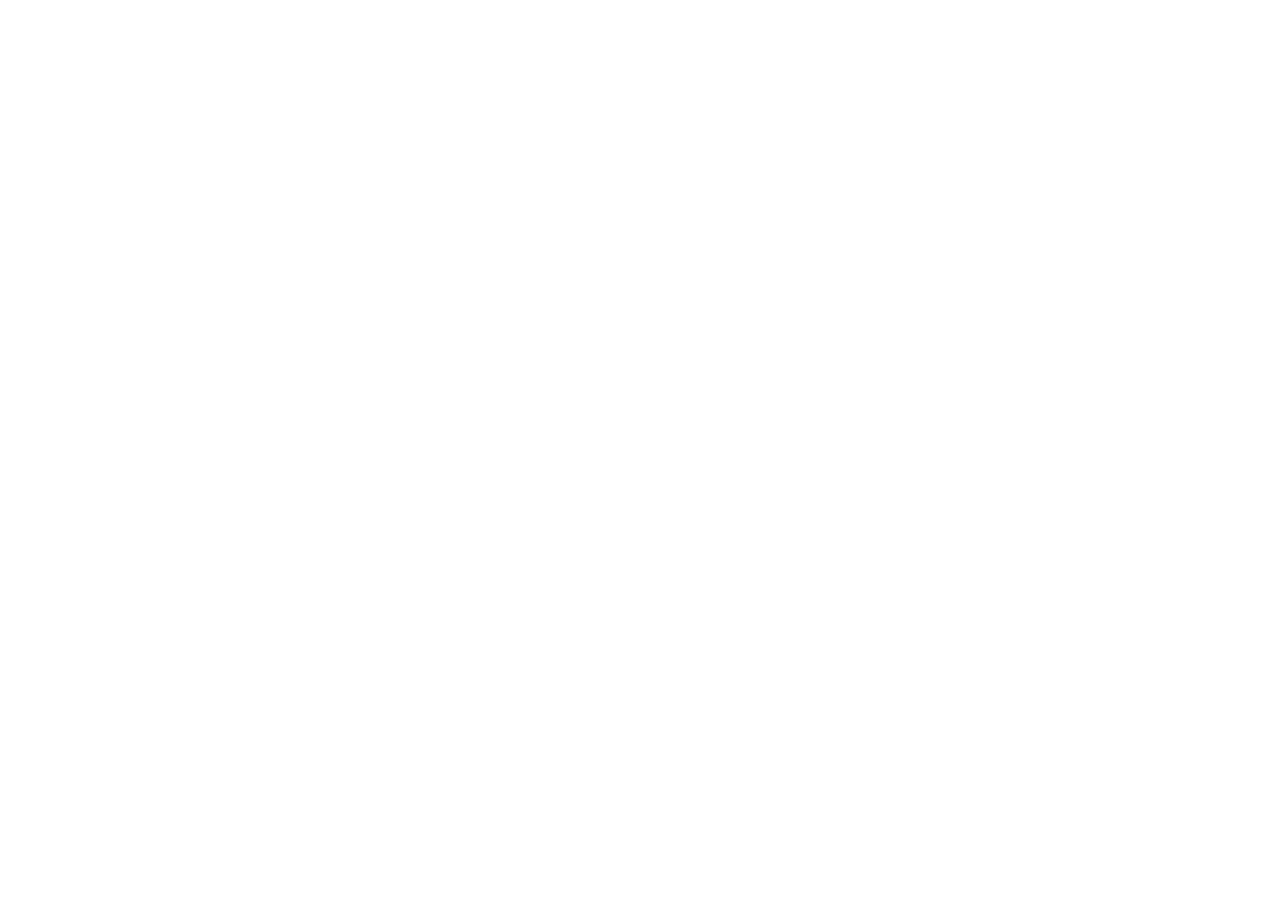
==== about.html @ 5af114ba "header, hero, features, product" ====
<!DOCTYPE html>
<html lang="en">

    <head>
        <meta charset="UTF-8">
        <meta http-equiv="X-UA-Compatible" content="IE=edge">
        <meta name="viewport" content="width=device-width, initial-scale=1.0">
        <title>Tech2etc Ecommerce Tutorial</title>
        <link rel="stylesheet" href="https://pro.fontawesome.com/releases/v5.10.0/css/all.css" />

        <link rel="stylesheet" href="style.css">
    </head>

    <body>

        <script src="script.js"></script>
    </body>

</html>
---- style.css ----
@import url("https://fonts.googleapis.com/css2?family=Spartan:wght@100;200;300;400;500;600;700;800;900&display=swap");
* {
  margin: 0;
  padding: 0;
  box-sizing: border-box;
  font-family: "Spartan", sans-serif;
}

html {
  scroll-behavior: smooth;
}

/* Global Styles */

h1 {
  font-size: 50px;
  line-height: 64px;
  color: #222;
}

h2 {
  font-size: 46px;
  line-height: 54px;
  color: #222;
}

h4 {
  font-size: 20px;
  color: #222;
}

h6 {
  font-weight: 700;
  font-size: 12px;
}

p {
  font-size: 16px;
  color: #465b52;
  margin: 15px 0 20px 0;
}

.section-p1 {
  padding: 40px 80px;
}

.section-m1 {
  margin: 40px 0;
}

body {
  width: 100%;
}

/* Header CSS */
#header {
  display: flex;
  align-items: center;
  justify-content: space-between;
  padding: 20px 80px;
  background: #E3E6F3;
  box-shadow: 0px 5px 15px rgba(0, 0, 0, 0.06);
  z-index: 999;
  position: sticky;
  top: 0;
  left: 0;
}

#navbar {
  display: flex;
  align-items: center;
  justify-content: center;
}

#navbar li{
  list-style: None;
  padding: 0px 20px;
  position: relative;
}

#navbar li a {
  text-decoration: None;
  font-size: 16px;
  font-weight: 600;
  color: black;
  transition: 0.3s ease;
}

#navbar li a:hover,
#navbar li a.active {
  color: #088178;
}

#navbar li a.active::after,
#navbar li a:hover::after {
  content: "";
  width: 30%;
  height: 2px;
  background: #088178;
  position: absolute;
  bottom: -4px;
  left: 20px;
}

/* Home Page */
#hero{
  background-image: url("img/hero4.png");
  height: 90vh;
  width: 100%;
  background-size: cover;
  background-position: top 25% right 0;
  padding: 0 80px;
  display: flex;
  flex-direction: column;
  align-items: flex-start;
  justify-content: center;
}

#hero h4 {
  padding-bottom: 15px;
}

#hero h1 {
  color: #088178;
}

#hero button {
  background-image: url("img/button.png");
  background-color: transparent;
  color: #088178;
  border: 0;
  padding: 14px 80px 14px 65px;
  background-repeat: no-repeat;
  cursor: pointer;
  font-size: 15px;
  font-weight: 700;
}
#feature{
  display: flex;
  align-items: center;
  justify-content: space-between;
  flex-wrap: wrap;
}

#feature .fe-box{
  width: 180px;
  text-align: center;
  padding: 25px 15px;
  box-shadow: 20px 20px 34px rgba(0, 0, 0, 0.03);
  border: 1px solid #cce7d0;
  border-radius: 4px;
  margin: 15px 0;
}

#feature .fe-box:hover{
  box-shadow: 10px 10px 54px rgba(70, 62, 221, 0.3);
}

#feature .fe-box img{
  width: 100%;
  margin-bottom: 10px;
}

#feature .fe-box h6 {
  display: inline-block;
  padding: 9px 8px 6px 8px;
  line-height: 1;
  border-radius: 4px;
  color: #088178;
  background-color: #fddde4;
  cursor: pointer;
}

#feature .fe-box:nth-child(2) h6 {
  background-color: #cdebbc;
}

#feature .fe-box:nth-child(3) h6 {
  background-color: #d1e8f2;
}

#feature .fe-box:nth-child(4) h6 {
  background-color: #cdd4f8;
}

#feature .fe-box:nth-child(5) h6 {
  background-color: #f6dbf6;
}

#feature .fe-box:nth-child(6) h6 {
  background-color: #fff2e5;
}

#product1 {
  text-align: center;
}

#product1 .pro {
  width: 23%;
  min-width: 250px;
  padding: 10px 12px;
  border: 1px solid #cce7d0;
  border-radius: 25px;
  cursor: pointer;
  box-shadow: 20px 20px 30px rgba(0, 0, 0, 0.02);
  margin: 15px 0;
  transition: 0.2s ease;
  position: relative;
}

#product1 .pro:hover {
  box-shadow: 20px 20px 30px rgba(0, 0, 0, 0.06);
}

#product1 .pro img {
  width: 100%;
  border-radius: 20px;
}

#product1 .pro .des {
  text-align: start;
  padding: 10px 0;
}

#product1 .pro .des span {
  color: #606063;
  font-size: 12px;
}

#product1 .pro .des h5 {
  color: #1a1a1a;
  font-size: 14px;
  padding-top: 7px;
}

#product1 .pro .des i {
  font-size: 12px;
  color: rgb(243, 181, 25);
}

#product1 .pro .des h4 {
  padding-top: 7px;
  font-size: 15px;
  font-weight: 700;
  color: #088178;
}

#product1 .pro .cart {
  width: 40px;
  height: 40px;
  line-height: 40px;
  border-radius: 50px;
  background-color: #e8f6ea;
  font-weight: 500;
  color: #088178;
  border: 1px solid #cce7d0;
  position: absolute;
  bottom: 20px;
  right: 10px;
}
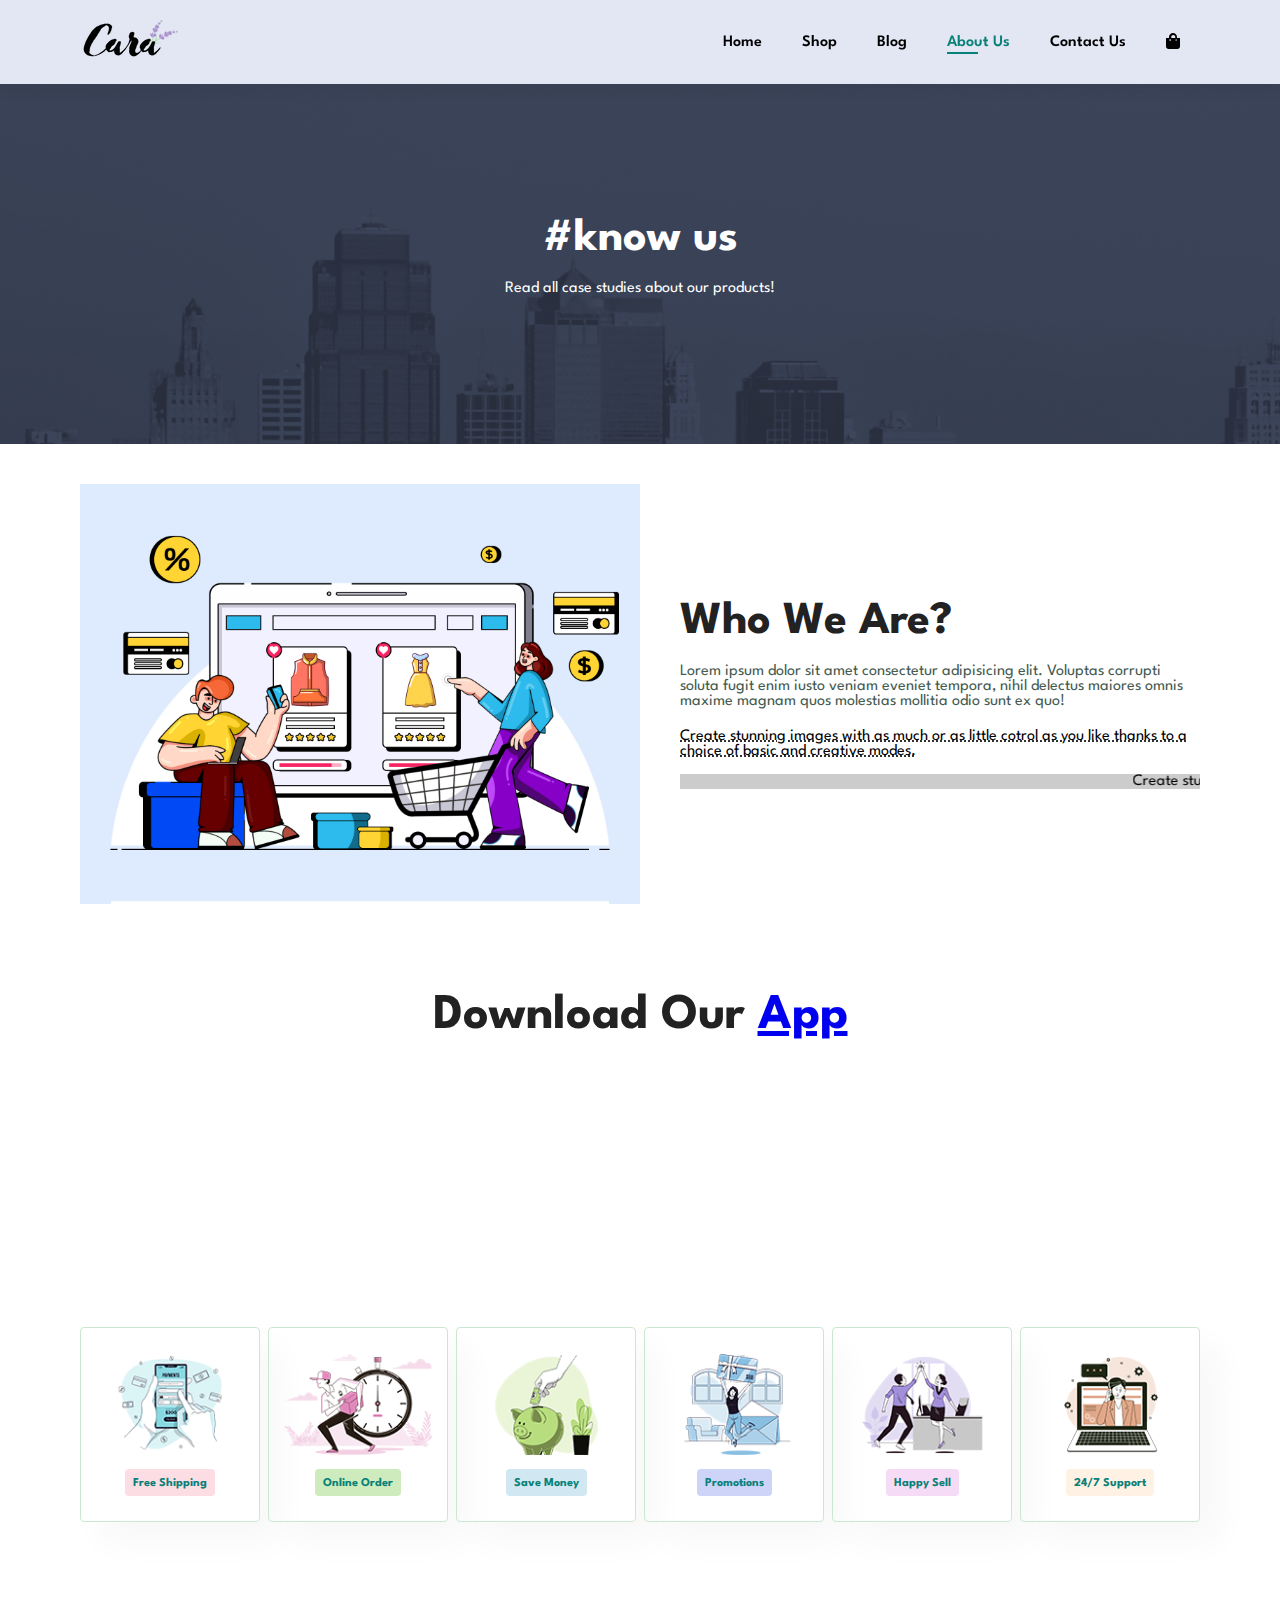
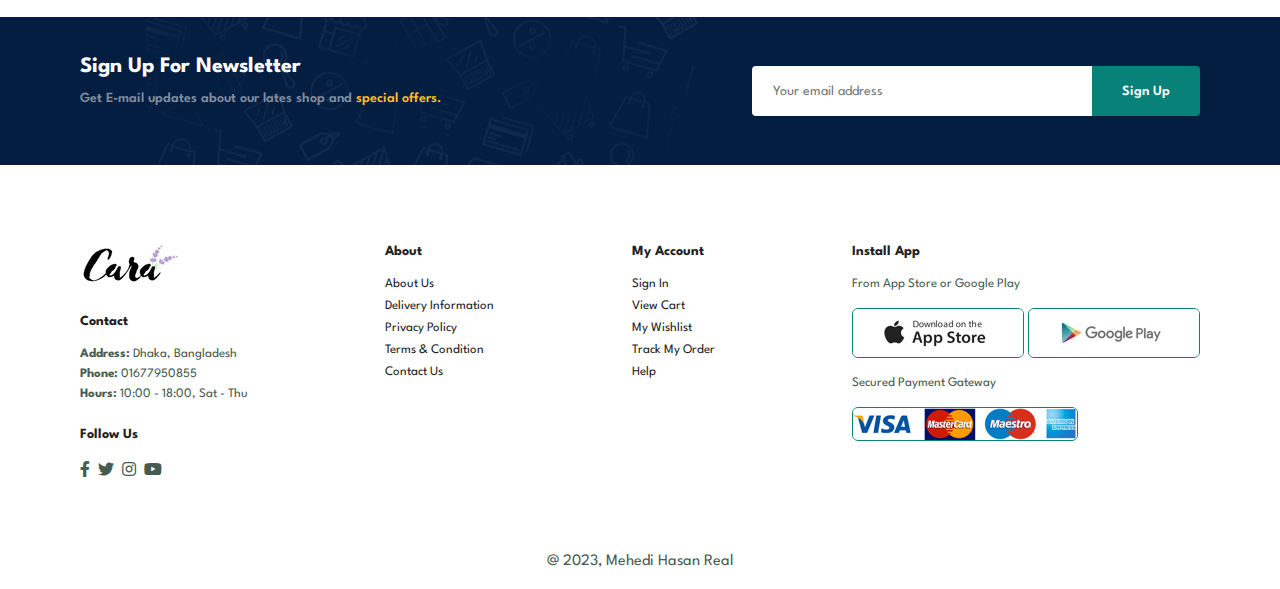
==== commit 56487c2f: "blog and about page" ====
--- a/about.html
+++ b/about.html
@@ -12,6 +12,143 @@
     </head>
 
     <body>
+        <section id="header">
+            <a href="index.html"><img src="img/logo.png" alt="Logo" class="logo"></a>
+            <div>
+                <ul id="navbar">
+                    <li><a href="index.html">Home</a></li>
+                    <li><a href="shop.html">Shop</a></li>
+                    <li><a href="blog.html">Blog</a></li>
+                    <li><a class="active" href="about.html">About Us</a></li>
+                    <li><a href="contact.html">Contact Us</a></li>
+                    <li><a id="lg-bag" href="cart.html" class="far fa-shopping-bag"></a></li>
+                    <a href="#" id="close"><i class="far fa-times"></i></a>
+                </ul>
+            </div>
+            <div id="mobile">
+                <a href="cart.html" class="far fa-shopping-bag"></a>
+                <i id="bar" class="fas fa-outdent"></i>
+            </div>
+        </section>
+
+        <section id="page-header" class="about-header">
+            <h2>#know us</h2>
+            <p>Read all case studies about our products!</p>
+        </section>
+
+        <section id="about-head" class="section-p1">
+            <img src="img/about/a6.jpg" alt="">
+            <div>
+                <h2>Who We Are?</h2>
+                <p>Lorem ipsum dolor sit amet consectetur adipisicing elit.
+                    Voluptas corrupti soluta fugit enim iusto veniam eveniet 
+                    tempora, nihil delectus maiores omnis maxime magnam quos 
+                    molestias mollitia odio sunt ex quo!</p>
+                <abbr title="">Create stunning images with as much or as little
+                    cotrol as you like thanks to a choice of basic and creative modes.
+                </abbr>
+                <br><br>
+                <marquee bgcolor="#ccc" loop="-1" scrollamount="8" width="100%">
+                    Create stunning images with as much or as little
+                    cotrol as you like thanks to a choice of basic and creative modes.
+                </marquee>
+            </div>
+        </section>
+
+        <section id="about-app" class="section-p1">
+            <h1>Download Our <a href="#">App</a></h1>
+            <div class="video">
+                <video autoplay muted loop src="img/about/1.mp4"></video>
+            </div>
+        </section>
+
+        <section id="feature" class="section-p1">
+            <div class="fe-box">
+                <img src="img/features/f1.png" alt="">
+                <h6>Free Shipping</h6>
+            </div>
+            <div class="fe-box">
+                <img src="img/features/f2.png" alt="">
+                <h6>Online Order</h6>
+            </div>
+            <div class="fe-box">
+                <img src="img/features/f3.png" alt="">
+                <h6>Save Money</h6>
+            </div>
+            <div class="fe-box">
+                <img src="img/features/f4.png" alt="">
+                <h6>Promotions</h6>
+            </div>
+            <div class="fe-box">
+                <img src="img/features/f5.png" alt="">
+                <h6>Happy Sell</h6>
+            </div>
+            <div class="fe-box">
+                <img src="img/features/f6.png" alt="">
+                <h6>24/7 Support</h6>
+            </div>
+        </section>
+
+        <section id="newsletter" class="section-p1 section-m1">
+            <div class="newstext">
+                <h4>Sign Up For Newsletter</h4>
+                <p>Get E-mail updates about our lates shop and <span>special offers.</span></p>
+            </div>
+            <div class="form">
+                <input type="text" placeholder="Your email address">
+                <button class="normal">Sign Up</button>
+            </div>
+        </section>
+        
+        <footer class="section-p1">
+            <div class="col">
+                <img class="logo" src="img/logo.png" alt="">
+                <h4>Contact</h4>
+                <p><strong>Address:</strong> Dhaka, Bangladesh</p>
+                <p><strong>Phone:</strong> 01677950855</p>
+                <p><strong>Hours:</strong> 10:00 - 18:00, Sat - Thu</p>
+                <div class="follow">
+                    <h4>Follow Us</h4>
+                    <div class="icon">
+                        <i class="fab fa-facebook-f"></i>
+                        <i class="fab fa-twitter"></i>
+                        <i class="fab fa-instagram"></i>
+                        <i class="fab fa-youtube"></i>
+                    </div>
+                </div>
+            </div>
+            <div class="col">
+                <h4>About</h4>
+                <a href="#">About Us</a>
+                <a href="#">Delivery Information</a>
+                <a href="#">Privacy Policy</a>
+                <a href="#">Terms & Condition</a>
+                <a href="#">Contact Us</a>
+            </div>
+            <div class="col">
+                <h4>My Account</h4>
+                <a href="#">Sign In</a>
+                <a href="#">View Cart</a>
+                <a href="#">My Wishlist</a>
+                <a href="#">Track My Order</a>
+                <a href="#">Help</a>
+            </div>
+            <div class="col install">
+                <h4>Install App</h4>
+                <p>From App Store or Google Play</p>
+                <div class="row">
+                    <img src="img/pay/app.jpg" alt="">
+                    <img src="img/pay/play.jpg" alt="">
+                    <p>Secured Payment Gateway</p>
+                    <img src="img/pay/pay.png" alt="">
+                </div>
+            </div>
+            
+        </footer>
+
+        <div class="copyright">
+            <p>@ 2023, Mehedi Hasan Real</p>
+        </div>
 
         <script src="script.js"></script>
     </body>
--- a/style.css
+++ b/style.css
@@ -46,6 +46,31 @@
 
 .section-m1 {
   margin: 40px 0;
+}
+
+button.normal {
+  font-size: 14px;
+  font-weight: 600;
+  padding: 15px 30px;
+  color: #000;
+  background-color: #fff;
+  border-radius: 4px;
+  cursor: pointer;
+  border: none;
+  outline: none;
+  transition: 0.2s;
+}
+
+button.white {
+  font-size: 13px;
+  font-weight: 600;
+  padding: 11px 18px;
+  color: #fff;
+  background-color: transparent;
+  cursor: pointer;
+  border: 1px solid #fff;
+  outline: none;
+  transition: 0.2s;
 }
 
 body {
@@ -100,6 +125,15 @@
   position: absolute;
   bottom: -4px;
   left: 20px;
+}
+
+#mobile {
+  display: none;
+  align-items: center;
+}
+
+#close {
+  display: none;
 }
 
 /* Home Page */
@@ -193,6 +227,13 @@
 
 #product1 {
   text-align: center;
+}
+
+#product1 .pro-container {
+  display: flex;
+  justify-content: space-between;
+  padding-top: 20px;
+  flex-wrap: wrap;
 }
 
 #product1 .pro {
@@ -257,4 +298,674 @@
   position: absolute;
   bottom: 20px;
   right: 10px;
+}
+
+#banner {
+  display: flex;
+  flex-direction: column;
+  align-items: center;
+  justify-content: center;
+  text-align: center;
+  background-image: url("img/banner/b2.jpg");
+  width: 100%;
+  height: 40vh;
+  background-size: cover;
+  background-position: center;
+}
+
+#banner h4 {
+  color: #fff;
+  font-size: 16px;
+}
+
+#banner h2 {
+  color: #fff;
+  font-size: 30px;
+  padding: 10px 0;
+}
+
+#banner h2 span {
+  color: #ef3636;
+}
+
+#banner button:hover {
+  background-color: #088178;
+  color: #fff;
+}
+
+#sm-banner{
+  display: flex;
+  justify-content: space-between;
+  flex-wrap: wrap;
+}
+
+#sm-banner .banner-box {
+  display: flex;
+  flex-direction: column;
+  align-items: flex-start;
+  justify-content: center;
+  background-image: url("img/banner/b17.jpg");
+  width: 580px;
+  height: 50vh;
+  background-size: cover;
+  background-position: center;
+  padding: 30px;
+}
+
+#sm-banner .banner-box2 {
+  background-image: url("img/banner/b10.jpg");
+
+}
+
+#sm-banner h4 {
+  color: #fff;
+  font-size: 20px;
+  font-weight: 300;
+}
+
+#sm-banner h2 {
+  color: #fff;
+  font-size: 28px;
+  font-weight: 800;
+}
+
+#sm-banner span {
+  color: #fff;
+  font-size: 14px;
+  font-weight: 500;
+  padding-bottom: 15px;
+}
+
+#sm-banner .banner-box:hover button {
+  background: #088178;
+  border:1px solid #088178;
+}
+
+#banner3 {
+  display: flex;
+  flex-wrap: wrap;
+  justify-content: space-between;
+  padding: 0 80px;
+}
+
+#banner3 .banner-box {
+  display: flex;
+  flex-direction: column;
+  align-items: flex-start;
+  justify-content: center;
+  background-image: url("img/banner/b7.jpg");
+  width: 30%;
+  height: 30vh;
+  background-size: cover;
+  background-position: center;
+  padding: 20px;
+  margin-bottom: 20px;
+}
+
+#banner3 .banner-box2{
+  background-image: url("img/banner/b4.jpg");
+}
+
+#banner3 .banner-box3{
+  background-image: url("img/banner/b18.jpg");
+}
+
+#banner3 h2 {
+  color: #fff;
+  font-weight: 900;
+  font-size: 18px;
+}
+
+#banner3 h3 {
+  color: #ec544e;
+  font-weight: 800;
+  font-size: 15px;
+}
+
+#newsletter {
+  display:flex;
+  justify-content: space-between;
+  flex-wrap: wrap;
+  align-items: center;
+  background-image: url("img/banner/b14.png");
+  background-repeat: no-repeat;
+  background-position: 20% 30%;
+  background-color: #041e42;
+}
+
+#newsletter h4{
+  font-size: 22px;
+  font-weight: 700;
+  color: #fff;
+}
+
+#newsletter p{
+  font-size: 14px;
+  font-weight: 600;
+  color: #818ea0;
+}
+
+#newsletter p span{
+  color: #ffbd27;
+}
+
+#newsletter .form {
+  display: flex;
+  width: 40%;
+}
+
+#newsletter input{
+  height: 3.125rem;
+  padding: 0 1.25rem;
+  font-size: 14px;
+  width: 100%;
+  border: 1px solid transparent;
+  border-radius: 4px;
+  outline: none;
+  border-top-right-radius: 0;
+  border-bottom-right-radius: 0;
+}
+
+#newsletter button{
+  background-color: #088178;
+  color: #fff;
+  white-space: nowrap;
+  border-top-left-radius: 0;
+  border-bottom-left-radius: 0;
+}
+
+footer {
+  display: flex;
+  flex-wrap: wrap;
+  justify-content: space-between;
+  padding-bottom: 0;
+  margin-bottom: 0;
+}
+
+footer .col {
+  display: flex;
+  flex-direction: column;
+  align-items: flex-start;
+  margin-bottom: 20px;
+}
+
+footer .logo {
+  margin-bottom: 30px;
+}
+
+footer h4 {
+  font-size: 14px;
+  padding-bottom: 20px;
+}
+
+footer p {
+  font-size: 13px;
+  margin: 0 0 8px 0;
+}
+
+footer a {
+  font-size: 13px;
+  text-decoration: none;
+  color: #222;
+  margin-bottom: 10px;
+}
+
+footer .follow {
+  margin-top: 20px;
+}
+
+footer .follow i {
+  color: #465b52;
+  padding-right: 4px;
+  cursor: pointer;
+}
+
+footer .install .row img {
+  border: 1px solid #088178;
+  border-radius: 6px;
+}
+
+footer .install img {
+  margin: 10px 0 15px 0;
+}
+
+footer .follow i:hover,
+footer a:hover {
+  color: #088178;
+}
+
+.copyright {
+  margin-top: 0;
+  padding-top: 0;
+  align-items: center;
+  width: 100%;
+  text-align: center;
+}
+
+/* Shop Page */
+
+#page-header {
+  display: flex;
+  flex-direction: column;
+  justify-content: center;
+  text-align: center;
+  background-image: url("img/banner/b1.jpg");
+  width: 100%;
+  height: 40vh;
+  padding: 14px;
+}
+
+#page-header h2,
+#page-header p {
+  color: #fff;
+}
+
+#pagination {
+  text-align: center;
+
+}
+
+#pagination a {
+  text-decoration: none;
+  background-color: #088178;
+  padding: 15px 20px;
+  border-radius: 4px;
+  color: #fff;
+  font-weight: 600;
+}
+
+#pagination a i {
+  font-size: 16px;
+  font-weight: 600;
+}
+
+/* Single Product */
+#prodetails {
+  display: flex;
+  margin-top: 20px;
+}
+
+#prodetails .single-pro-image{
+  width: 40%;
+  margin-right: 60px;
+}
+
+.small-img-group {
+  display: flex;
+  justify-content: space-between;
+}
+
+.small-img-col {
+  flex-basis: 24%;
+  cursor: pointer;
+}
+
+#prodetails .single-pro-details {
+  width: 50%;
+  padding-top: 30px;
+}
+
+#prodetails .single-pro-details h4 {
+  padding: 40px 0 20px 0;
+}
+
+#prodetails .single-pro-details h4 {
+  font-size: 26px;
+}
+
+#prodetails .single-pro-details select {
+  display: block;
+  padding: 5px 10px;
+  margin-bottom: 10px;
+}
+
+#prodetails .single-pro-details input {
+  width: 50px;
+  height: 47px;
+  padding-left: 10px;
+  font-size: 16px;
+  margin-right: 10px;
+}
+
+#prodetails .single-pro-details input:focus {
+  outline: none;
+}
+
+#prodetails .single-pro-details button {
+  color: #fff;
+  background-color: #088178;
+}
+
+#prodetails .single-pro-details span {
+  line-height: 25px;
+  align-items: justify;
+  text-align: justify;
+}
+
+/* Blog Page */
+#page-header.blog-header {
+  background-image: url("img/banner/b19.jpg");
+}
+
+#blog {
+  padding: 150px 150px 0 150px;
+}
+
+#blog .blog-box {
+  display: flex;
+  align-items: center;
+  width: 100%;
+  position: relative;
+  padding-bottom: 90px;
+}
+
+#blog .blog-img {
+  width: 50%;
+  margin-right: 40px;
+}
+
+#blog img {
+  width: 100%;
+  height: 300px;
+  object-fit: cover;
+}
+
+#blog .blog-details {
+  width: 50%;
+}
+
+#blog .blog-details a {
+  text-decoration: none;
+  color: #000;
+  font-size: 11px;
+  font-weight: 700;
+  position: relative;
+  transition: 0.3s;
+}
+
+#blog .blog-details a::after {
+  content: "";
+  width: 50px;
+  height: 1px;
+  background-color: #000;
+  position: absolute;
+  top: 4px;
+  right: -60px;
+}
+
+#blog .blog-details a:hover{
+  color: #088178;
+}
+
+#blog .blog-details a:hover::after {
+  background-color: #088178;
+}
+
+#blog .blog-box h1{
+  position: absolute;
+  top: -40px;
+  left: 0;
+  font-size: 70px;
+  font-weight: 700;
+  color: #c9cbce;
+  z-index: -9;
+}
+
+/* About Page */
+
+#page-header.about-header {
+  background-image: url("img/about/banner.png");
+}
+
+#about-head {
+  display: flex;
+  align-items: center;
+}
+
+#about-head img {
+  width: 50%;
+}
+
+#about-head div {
+  padding-left: 40px;
+}
+
+#about-app {
+  text-align: center;
+}
+
+#about-app .video {
+  width: 70%;
+  height: 100%;
+  margin: 30px auto 0 auto;
+}
+
+#about-app .video video {
+  width: 100%;
+  height: 100%;
+  border-radius: 20px;
+}
+
+/* Media Queary Start */
+
+@media (max-width:799px){
+  .section-p1 {
+    padding: 40px 40px;
+  }
+
+  #navbar {
+    display: flex;
+    flex-direction: column;
+    align-items: flex-start;
+    justify-content: flex-start;
+    position: fixed;
+    top: 0;
+    right: -300px;
+    height: 100vh;
+    width: 300px;
+    background-color: #E3E6F3;
+    box-shadow: 0 40px 60px rgba(0, 0, 0, 0.1);
+    padding: 80px 0 0 10px;
+    transition: 0.3s;
+  }
+
+  #navbar.active{
+    right: 0px;
+  }
+
+  #navbar li {
+    margin-bottom: 25px;
+  }
+
+  #mobile {
+    display: flex;
+    align-items: center;
+  }
+
+  #mobile i {
+    color: #1a1a1a;
+    font-size: 24px;
+    padding-left: 20px;
+  }
+
+  #close {
+    display: initial;
+    position: absolute;
+    top: 30px;
+    left: 30px;
+    color: #222;
+    font-size: 24px;
+  }
+
+  #lg-bag {
+    display: None;
+  }
+
+  #hero {
+    height: 70vh;
+    padding: 0 80px;
+    background-position: top 30% right 30%;
+  }
+
+  #feature {
+    justify-content: center;
+  }
+
+  #feature .fe-box {
+    margin: 15px 15px;
+  }
+
+  #product1 .pro-container {
+    justify-content: center;
+  }
+
+  #product1 .pro {
+    margin: 15px;
+  }
+
+  #banner {
+    height: 20vh;
+  }
+
+  #sm-banner .banner-box {
+    min-width: 100%;
+    height: 30vh;
+  }
+
+  #banner3 {
+    padding: 0 40px;
+  }
+
+  #banner3 .banner-box {
+    width: 28%;
+  }
+
+  #newsletter .form {
+    width: 70%;
+  }
+}
+
+
+/* Small Phone */
+
+@media (max-width: 477px) {
+  .section-p1{
+    padding: 20px;
+  }
+
+  #header {
+    padding: 10px 30px;
+  }
+
+  h1 {
+    font-size: 38px;
+  }
+
+  h2 {
+    font-size: 32px;
+  }
+
+  #hero {
+    padding: 0 20px;
+    background-position: 55%;
+  }
+
+  #feature{
+    justify-content: space-between;
+  }
+
+  #feature .fe-box {
+    width: 155px;
+    margin: 0 0 15px 0;
+  }
+
+  #product .pro {
+    width: 100%;
+  }
+
+  #banner {
+    height: 40vh;
+  }
+
+  #sm-banner .banner-box {
+    height: 40vh;
+  }
+
+  #sm-banner .banner-box2 {
+    margin-top: 20px;
+  }
+
+  #banner3 {
+    padding: 0 20px;
+  }
+
+  #banner3 .banner-box {
+    width: 100%;
+  }
+
+  #newsletter {
+    padding: 40px 20px;
+  }
+
+  #newsletter .form {
+    width: 100%;
+  }
+  .copyright {
+    padding: 0 20px;
+    text-align: start;
+  }
+
+  /* Single Product */
+  #prodetails {
+    display: flex;
+    flex-direction: column;
+  }
+
+  #prodetails .single-pro-image {
+    width: 100%;
+    margin-right: 0px;
+  }
+
+  #prodetails .single-pro-details {
+    width: 100%;
+  }
+
+  /* Blog Page */
+
+  #blog {
+    padding: 100px 20px 0 20px;
+  }
+  #blog .blog-box {
+    display: flex;
+    flex-direction: column;
+    align-items: flex-start;
+  }
+  #blog .blog-img {
+    width: 100%;
+    margin-right: 0px;
+    margin-bottom: 30px;
+  }
+
+  #blog .blog-details {
+    width: 100%;
+  }
+
+  /* About Page */
+
+  #about-head {
+    flex-direction: column;
+  }
+
+  #about-head img {
+    width: 100%;
+    margin-bottom: 20px;
+  }
+
+  #about-head div {
+    padding-left: 0px;
+  }
+
+  #about-app .video {
+    width: 100%;
+  }
 }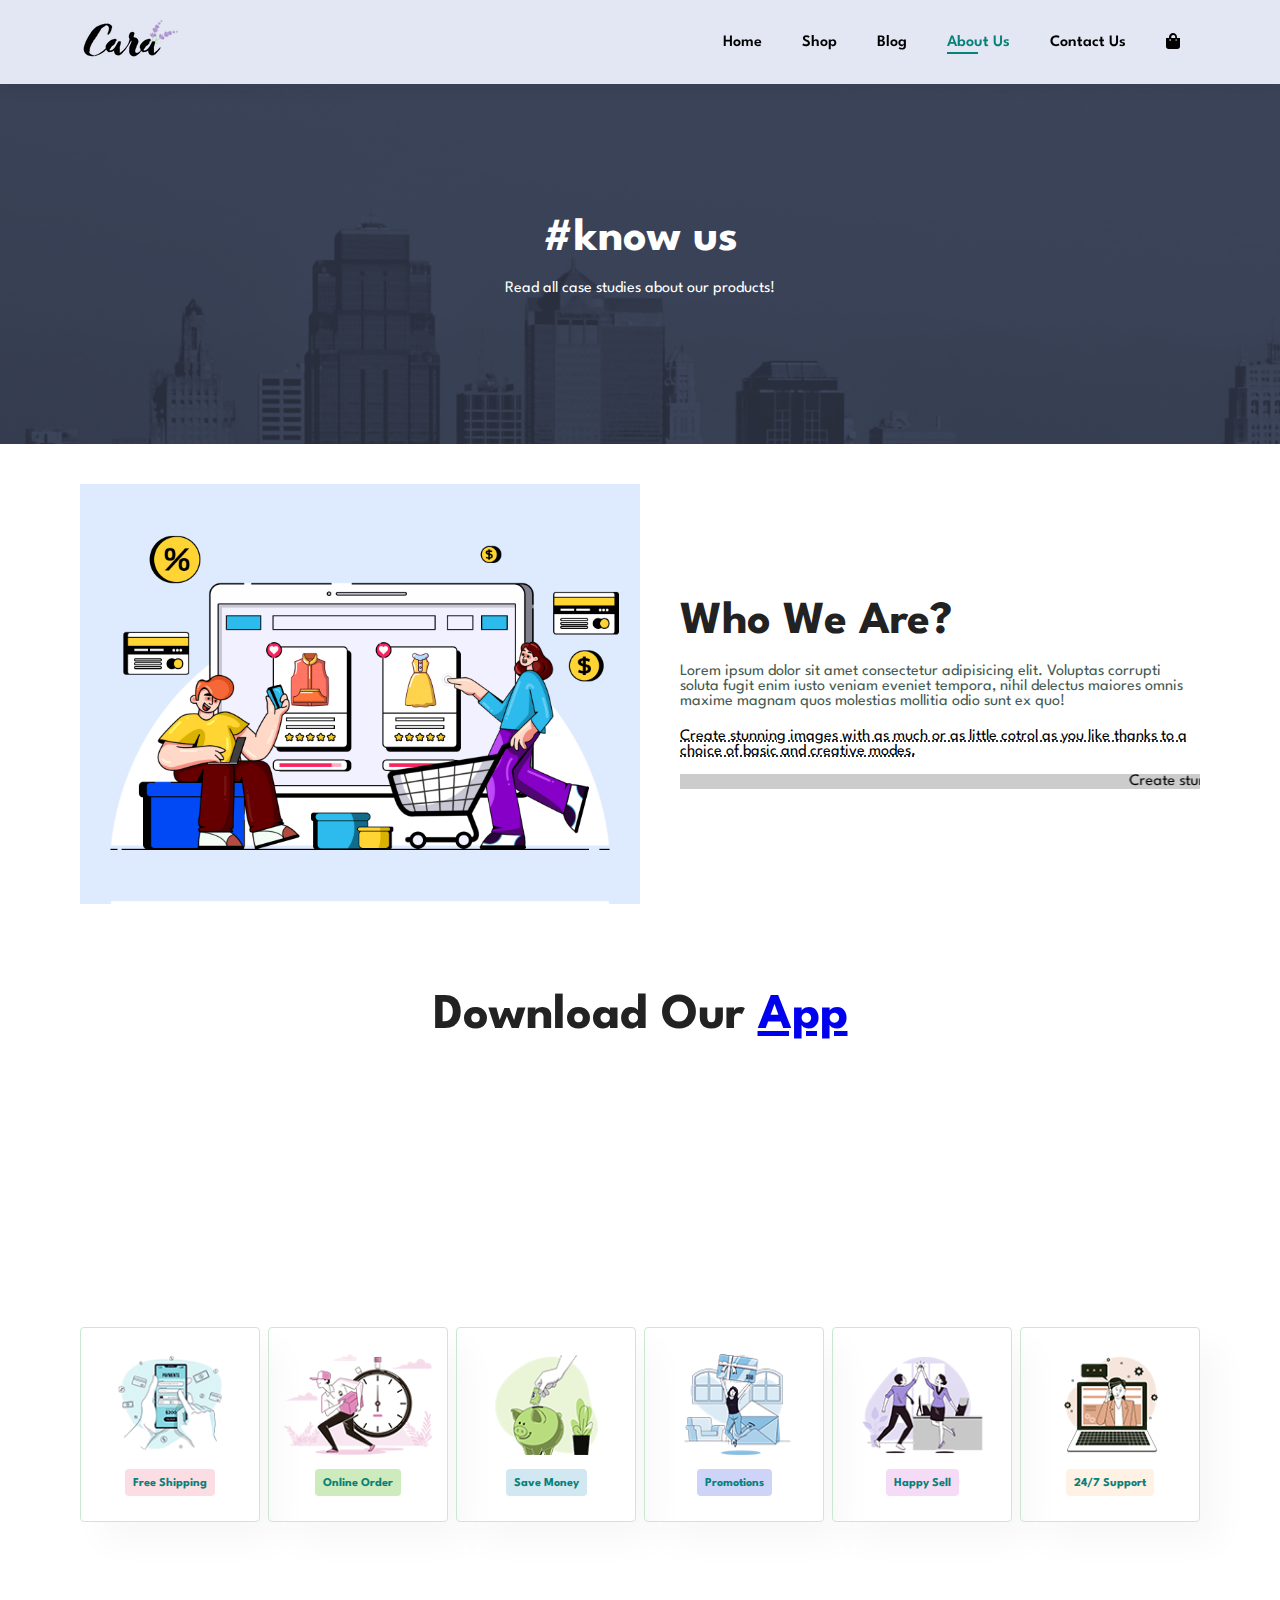
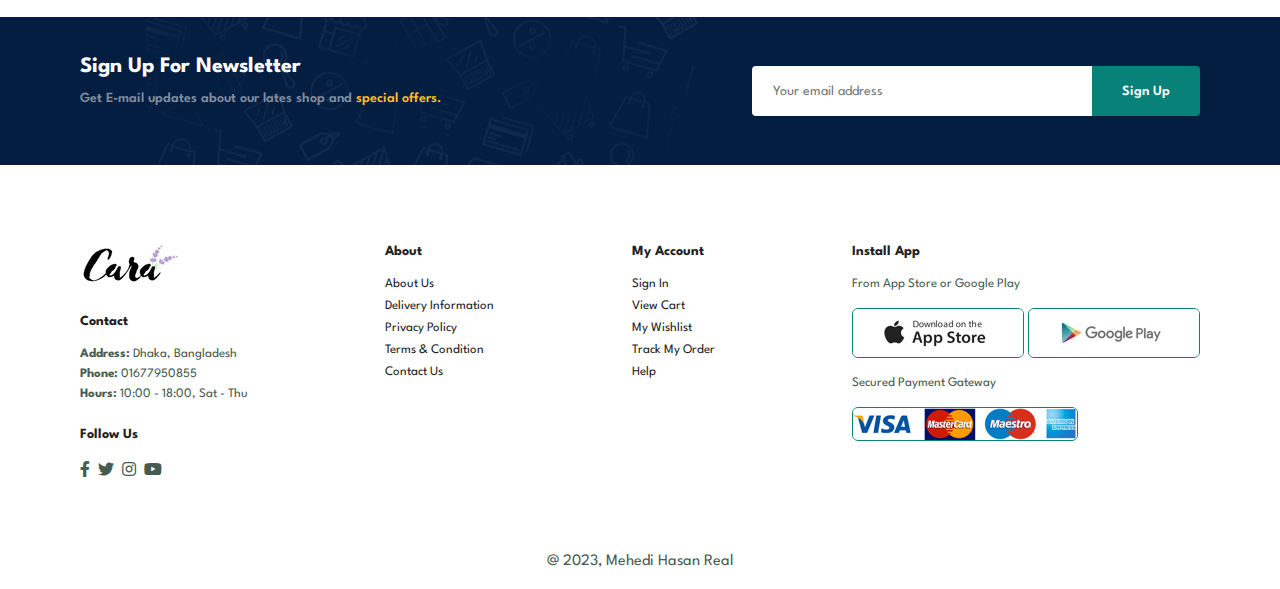
==== commit c31ff64b: "Full Website" ====
--- a/about.html
+++ b/about.html
@@ -5,7 +5,7 @@
         <meta charset="UTF-8">
         <meta http-equiv="X-UA-Compatible" content="IE=edge">
         <meta name="viewport" content="width=device-width, initial-scale=1.0">
-        <title>Tech2etc Ecommerce Tutorial</title>
+        <title>Cara</title>
         <link rel="stylesheet" href="https://pro.fontawesome.com/releases/v5.10.0/css/all.css" />
 
         <link rel="stylesheet" href="style.css">
--- a/style.css
+++ b/style.css
@@ -744,6 +744,231 @@
   width: 100%;
   height: 100%;
   border-radius: 20px;
+}
+
+/* Contact Page */
+
+#contact-details {
+  display: flex;
+  align-items: center;
+  justify-content: space-between;
+}
+
+#contact-details .details{
+  width: 40%;
+}
+
+#contact-details .details span,
+#form-details form span{
+  font-size: 12px;
+}
+
+#contact-details .details h2,
+#form-details form h2 {
+  font-size: 26px;
+  line-height: 35px;
+  padding: 20px 0;
+}
+
+#contact-details .details h3 {
+  font-size: 16px;
+  padding-bottom: 15px;
+}
+
+#contact-details .details li {
+  list-style: none;
+  display: flex;
+  padding: 10px 0;
+}
+
+#contact-details .details li i {
+  font-size: 14px;
+  padding-right: 22px;
+}
+
+#contact-details .details li p {
+  margin: 0;
+  font-size: 14px;
+}
+
+#contact-details .map {
+  width: 55%;
+  height: 400px;
+}
+
+#contact-details .map iframe{
+  width: 100%;
+  height: 100%;
+}
+
+#form-details {
+  display: flex;
+  justify-content: space-between;
+  margin: 30px;
+  padding: 80px;
+  border: 1px solid #e1e1e1;
+}
+
+#form-details form {
+  width: 65%;
+  display: flex;
+  flex-direction: column;
+  align-items: flex-start;
+}
+
+#form-details form input,
+#form-details form textarea {
+  width: 100%;
+  padding: 12px 15px;
+  outline: none;
+  margin-bottom: 20px;
+  border: 1px solid #e1e1e1;
+}
+
+#form-details form button {
+  background-color: #088178;
+  color: #fff;
+}
+
+#form-details .people div {
+  padding-bottom: 25px;
+  display: flex;
+  align-items: flex-start;
+}
+
+#form-details .people div img {
+  width: 65px;
+  height: 65px;
+  object-fit: cover;
+  margin-right: 15px;
+}
+
+#form-details .people div p {
+  margin: 0;
+  font-size: 13px;
+  line-height: 25px;
+}
+
+#form-details .people div p span {
+  display: block;
+  font-size: 16px;
+  font-weight: 600;
+  color: #000;
+}
+
+/* Cart Page */
+
+#cart {
+  overflow-x: auto;
+}
+
+#cart table {
+  width: 100%;
+  border-collapse: collapse;
+  table-layout: fixed;
+  white-space: nowrap;
+}
+
+#cart table img {
+  width: 70px;
+}
+
+#cart table td:nth-child(1){
+  width: 100px;
+  text-align: center;
+}
+
+#cart table td:nth-child(2){
+  width: 150px;
+  text-align: center;
+}
+
+#cart table td:nth-child(3){
+  width: 250px;
+  text-align: center;
+}
+
+#cart table td:nth-child(4),
+#cart table td:nth-child(5),
+#cart table td:nth-child(6){
+  width: 150px;
+  text-align: center;
+}
+
+#cart table td:nth-child(5) input {
+  width: 70px;
+  padding: 10px 5px 10px 15px;
+}
+
+#cart table thead {
+  border: 1px solid #e2e9e1;
+  border-left: none;
+  border-right: none;
+}
+
+#cart table thead td {
+  font-weight: 700;
+  text-transform: uppercase;
+  font-size: 13px;
+  padding: 18px 0;
+}
+
+#cart table tbody tr td {
+  padding-top: 15px;
+}
+
+#cart table tbody td {
+  font-size: 13px;
+}
+
+#cart-add {
+  display: flex;
+  flex-wrap: wrap;
+  justify-content: space-between;
+}
+
+#coupon {
+  width: 50%;
+  margin-bottom: 30px;
+}
+
+#coupon h3,
+#subtotal h3 {
+  padding-bottom: 15px;
+}
+
+#coupon input {
+  padding: 10px 20px;
+  outline: none;
+  width: 60%;
+  margin-right: 10px;
+  border: 1px solid #e2e9e1;
+}
+
+#coupon button,
+#subtotal button {
+  background-color: #088178;
+  color: #fff;
+  padding: 12px 20px;
+}
+
+#subtotal {
+  width: 50%;
+  margin-bottom: 30px;
+  border: 1px solid #e2e9e1;
+  padding: 30px;
+}
+#subtotal table {
+  border-collapse: collapse;
+  width: 100%;
+  margin-bottom: 20px;
+}
+
+#subtotal table td {
+  width: 50%;
+  border: 1px solid #e2e9e1;
+  padding: 10px;
+  font-size: 13px;
 }
 
 /* Media Queary Start */
@@ -843,8 +1068,17 @@
   #newsletter .form {
     width: 70%;
   }
-}
-
+
+  /* Contact Page */
+  #form-details {
+    padding: 40px;
+  }
+
+  #form-details form {
+    width: 50%;
+  }
+}
+ 
 
 /* Small Phone */
 
@@ -968,4 +1202,45 @@
   #about-app .video {
     width: 100%;
   }
+
+  /* Contact Page */
+
+  #contact-details {
+    flex-direction: column;
+  }
+
+  #contact-details .details {
+    width: 100%;
+    margin-bottom: 30px;
+  }
+
+  #contact-details .map {
+    width: 100%;
+  }
+
+  #form-details {
+    margin: 10px;
+    padding: 30px 10px;
+    flex-wrap: wrap;
+  }
+
+  #form-details form {
+    width: 100%;
+    margin-bottom: 30px;
+  }
+
+  /* Cart Page */
+
+  #cart-add {
+    flex-direction: column;
+  }
+
+  #coupon {
+    width: 100%;
+  }
+
+  #subtotal {
+    width: 100%;
+    padding: 20px;
+  }
 }